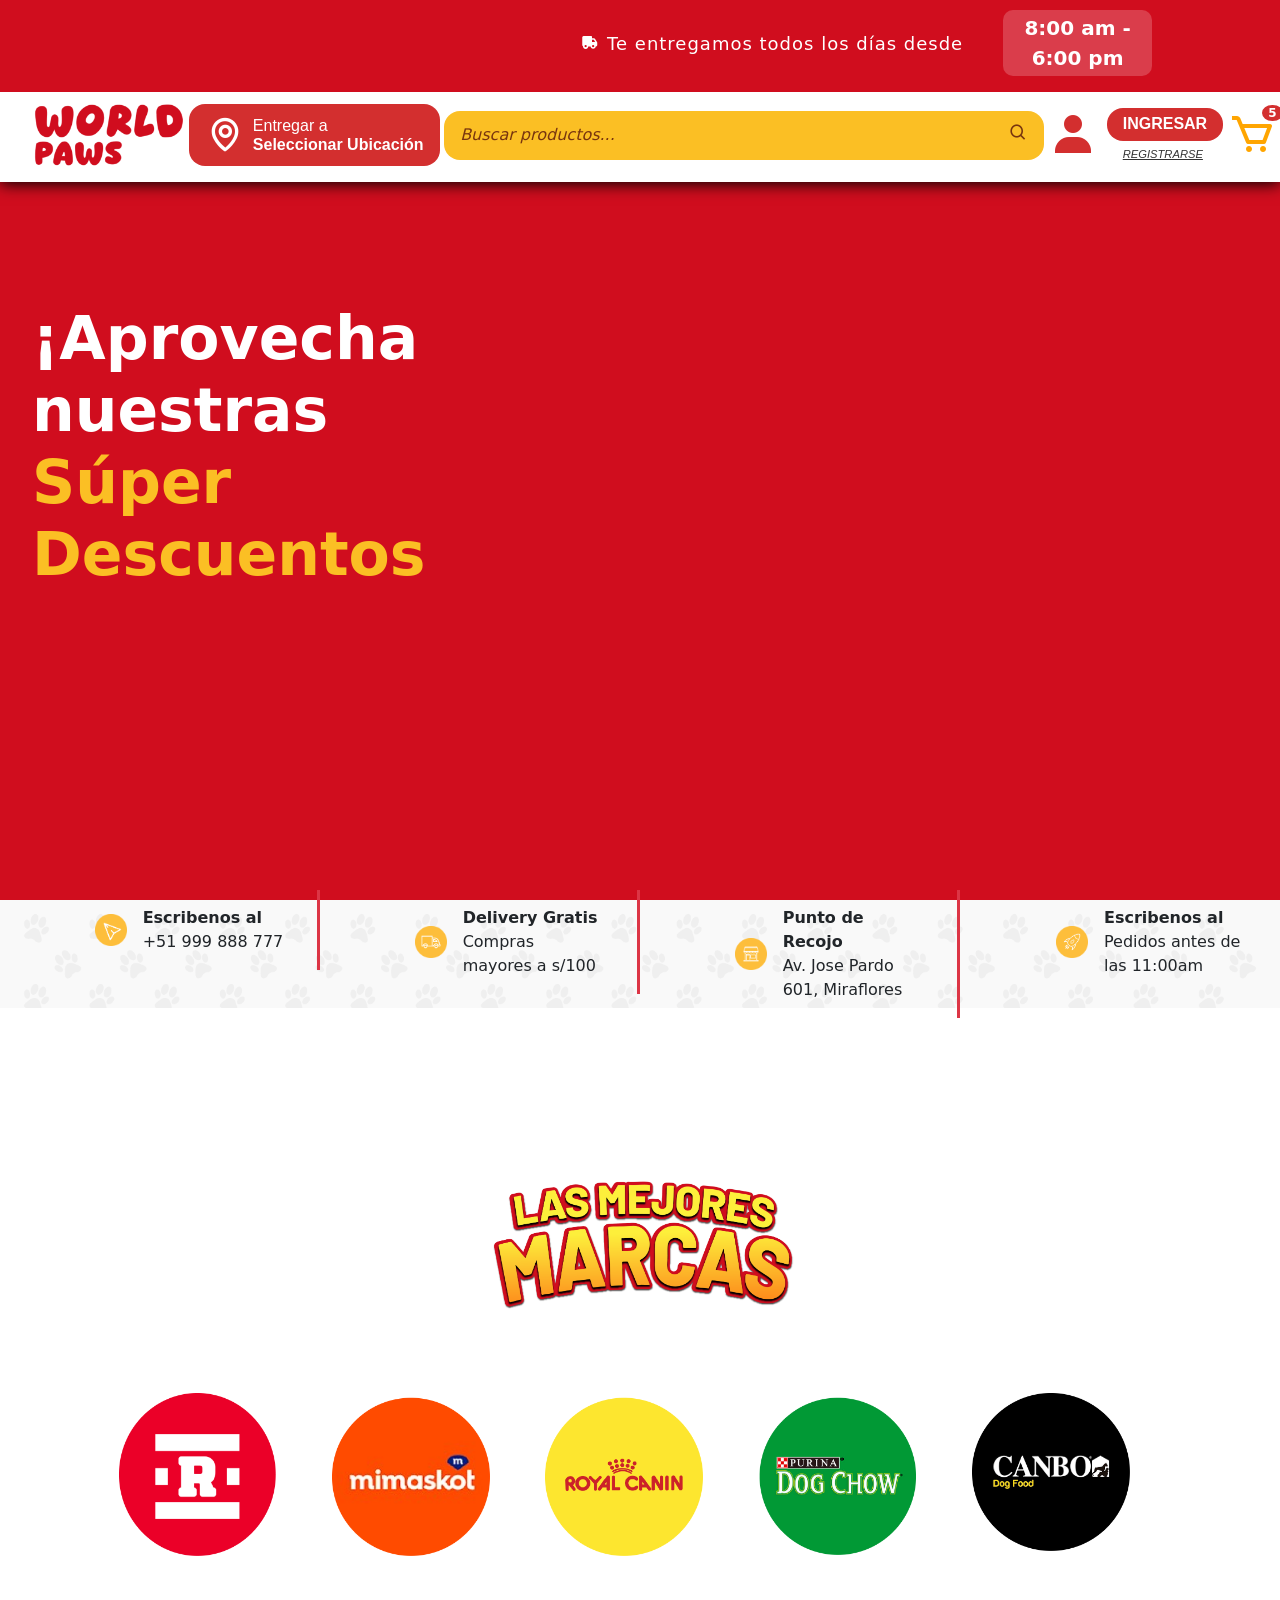
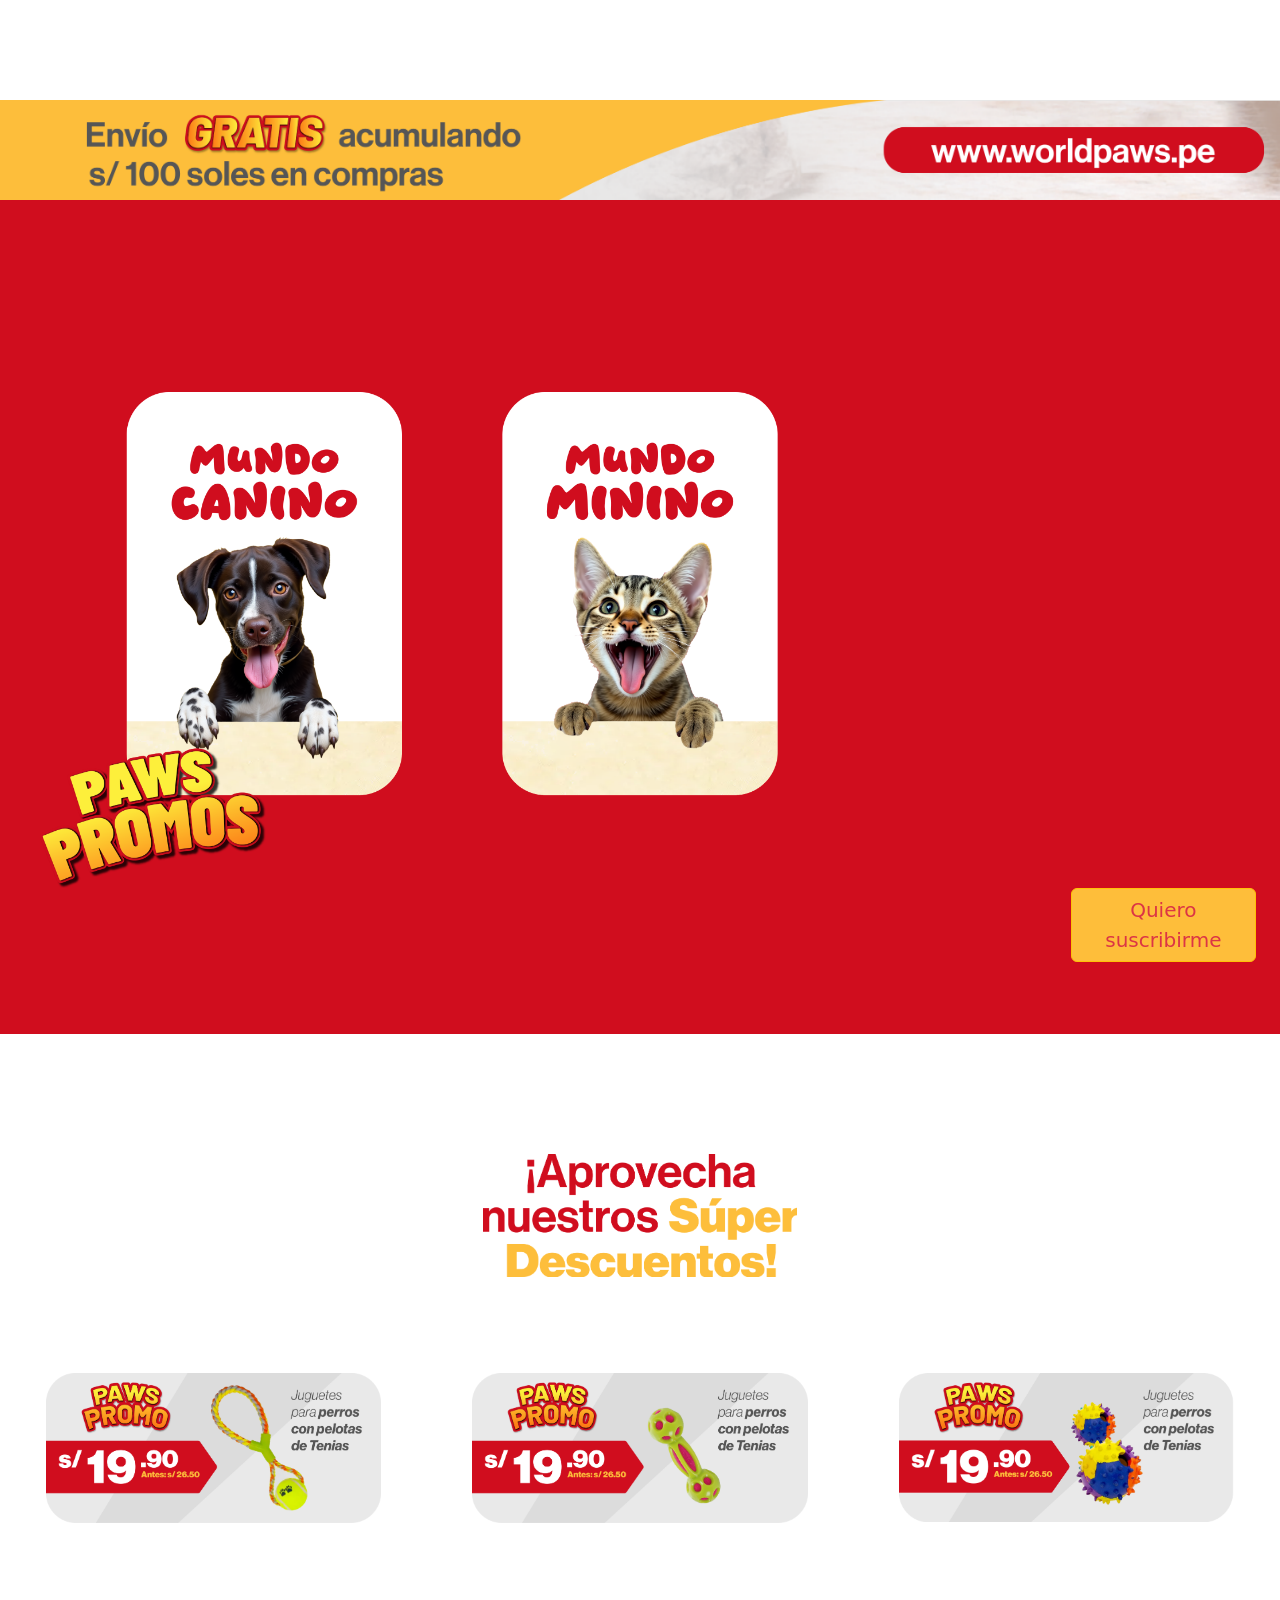
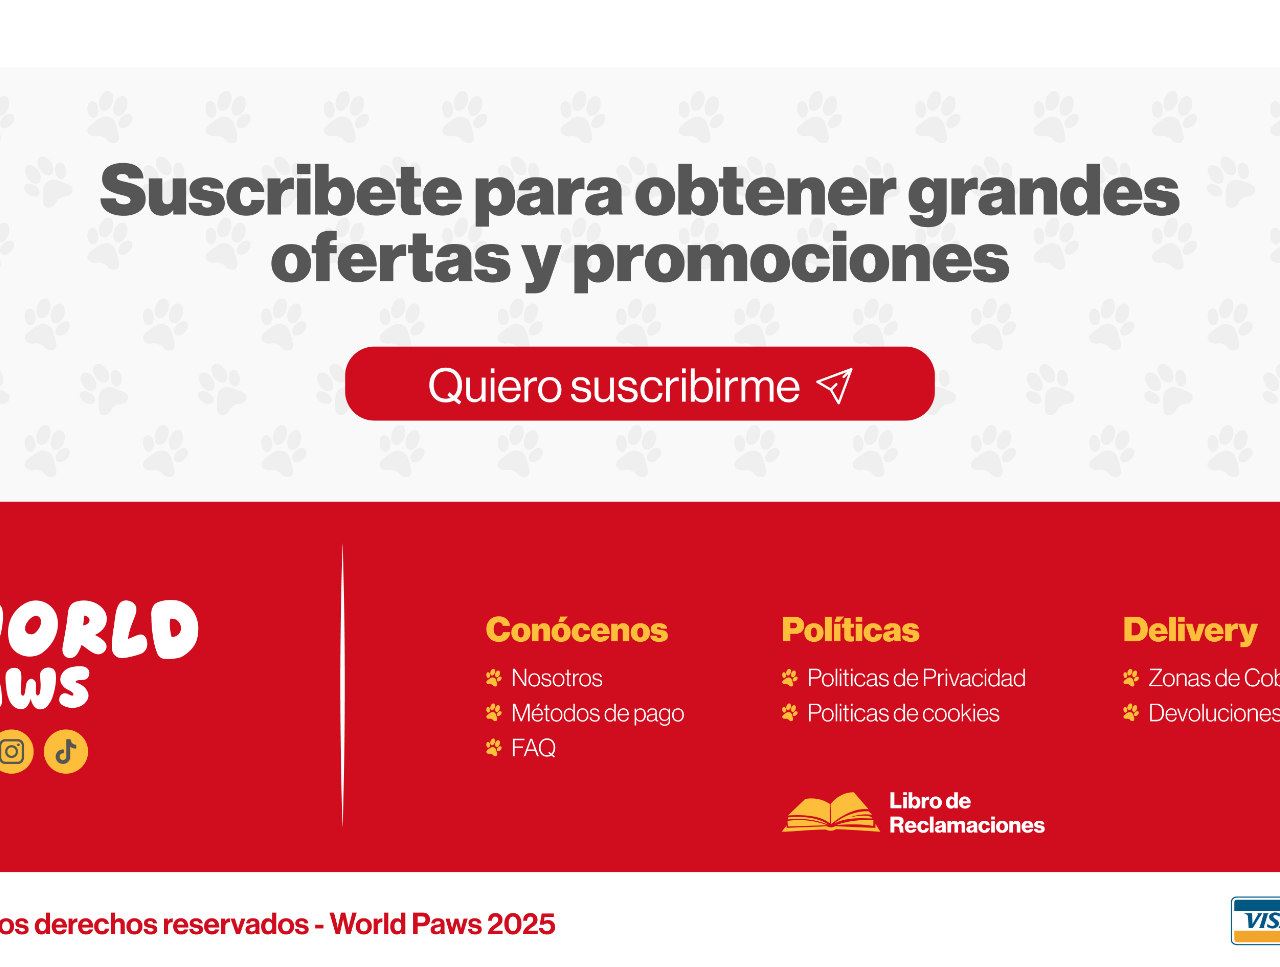
==== index.html @ 6606c612 "Add files via upload" ====
<!doctype html>
<html lang="en">
  <head>
    <meta charset="utf-8">
    <meta name="viewport" content="width=device-width, initial-scale=1">
    <title>World Paws</title>
    <link rel="stylesheet" href="bootstrap-5.3.5-dist/css/bootstrap.min.css">
    <link href='https://unpkg.com/boxicons@2.1.4/css/boxicons.min.css' rel='stylesheet'>
    <link href="https://cdn.jsdelivr.net/npm/bootstrap@5.3.5/dist/css/bootstrap.min.css" rel="stylesheet" integrity="sha384-SgOJa3DmI69IUzQ2PVdRZhwQ+dy64/BUtbMJw1MZ8t5HZApcHrRKUc4W0kG879m7" crossorigin="anonymous">
  </head>
  <style>
    * {
      margin: 0;
      padding: 0;
      box-sizing: border-box;
    }

    body {
      overflow-x: hidden;
    }




    .bg-paws{
        background: #d00d1e;
    }
    .ofertas{
        width: 100%;
        background: #d00d1e;
        color: white;
        display: flex;
        justify-content: center;
        align-items: center;
    }
    .etiqueta-oferta{
        width: 80%;
        display: flex;
    }
    .etiqueta-oferta ul{
        width: 100%;
        height: 100%;
        display: flex;
        justify-content: end;
        align-items: center;
        margin-top: 10px;
    }
    .etiqueta-oferta ul li{
        list-style: none;
    }
    .etiqueta-oferta ul li a{
        position: relative;
        text-decoration: none;
        margin: 0 40px;
        color: white;
        font-size: 18px;
        letter-spacing: 1px;
    }
    .horario-etiqueta{
        width: 15%;
        text-align: center;
        padding: 3px;
        background-color: rgba(255, 255, 255, 0.2);
        border-radius: 10px;
        font-size: 20px;
        font-weight: 700;
    }


    .menu{
        position: fixed;
        background: white;
        width: 100%;
        box-shadow: 0px 2px 15px black;
        z-index: 1025;
    }

    .menu nav{
        width: 100%;
        background: white;
    }

    .menu nav ul{
        display: flex;
        justify-content: space-around;
        align-items: center;
        margin-top: 12px;
    }

    .menu nav ul li{
        list-style: none;
    }



    .search-container {
      background-color: #fbbf24; /* amarillo */
      border-radius: 1rem;
      padding: 0.75rem 1rem;
      display: flex;
      align-items: center;
      width: 600px;
      margin: auto;
    }
    .search-container input {
      border: none;
      background: transparent;
      flex: 1;
      font-size: 1rem;
      color: #78350f; /* texto más oscuro */
    }
    .search-container input::placeholder {
      color: #78350f;
      font-style: italic;
      border: none;
    }
    .search-container i {
      color: #78350f;
      font-size: 1.2rem;
    }
    @media (max-width: 480px) {
      .search-container {
        padding: 0.5rem 0.75rem;
      }
    }


    .location-btn {
      background-color: #d32f2f;
      color: white;
      display: inline-flex;
      align-items: center;
      padding: 0.7rem 1rem;
      border-radius: 1rem;
      border: none;
      font-family: Arial, sans-serif;
      cursor: pointer;
    }

    .location-btn i {
      font-size: 2.5rem;
      margin-right: 0.5rem;
    }

    .location-btn span {
      display: block;
      line-height: 1.2;
      text-align: start;
    }

    .location-btn .bold {
      font-weight: bold;
      text-align: start;
    }

    @media (max-width: 480px) {
      .location-btn {
        font-size: 0.9rem;
        padding: 0.5rem 0.8rem;
      }
      .location-btn i {
        font-size: 1.2rem;
      }
    }




    .user-login {
      display: flex;
      align-items: center;
      gap: 10px;
      font-family: Arial, sans-serif;
    }

    .user-login i {
      font-size: 3rem;
      color: #d32f2f;
    }

    .login-actions {
      display: flex;
      flex-direction: column;
      align-items: flex-start;
    }

    .login-btn {
      background-color: #d32f2f;
      color: white;
      font-weight: bold;
      border: none;
      padding: 0.3rem 1rem;
      border-radius: 1rem;
      cursor: pointer;
      margin-bottom: 5px;
    }

    .register-link {
      font-style: italic;
      font-size: 0.70rem;
      color: #333;
    }

    @media (max-width: 480px) {
      .user-login {
        flex-direction: column;
        align-items: center;
        text-align: center;
      }

      .login-actions {
        align-items: center;
      }
    }


    .cart-container {
      position: relative;
      width: 50px;
      height: 50px;
    }

    .cart-icon {
      font-size: 3rem;
      color: orange;
    }

    .cart-badge {
      position: absolute;
      top: -5px;
      right: -5px;
      background-color: #d32f2f;
      color: white;
      border-radius: 50%;
      padding: 2px 6px;
      font-size: 0.75rem;
      font-weight: bold;
      line-height: 1;
    }

    /* Responsive size */
    @media (max-width: 576px) {
      .cart-container {
        width: 40px;
        height: 40px;
      }

      .cart-icon {
        font-size: 1.5rem;
      }

      .cart-badge {
        font-size: 0.65rem;
        padding: 2px 5px;
      }
    }

    .banner{
        width: 100%;
        background: #d00d1e;
        height: 100vh;
        display: flex;
        justify-content: space-around;
        align-items: end;
    }
    .perro{
        width: 35%;
    }
    .descuento{
        width: 25%;
    }
    .perro img{
        width: 100%;
    }
    .super-descuentos{
        width: 25%;
        height: 100%;
        display: flex;
        align-items: center;
    }
    .super-descuentos h1{
        font-size: 60px;
        font-weight: 600;
        color: white;
    }
    .super-descuentos h1 span{
        color: #fbbf24;
        font-weight: 800;
    }


    input[type="text"] {
  border: none;
  outline: none;
  box-shadow: none;
}

.logo-img{
    width: 150px;
}
#ventana-registrar{
    opacity: 0;
    position: absolute;
    width: 350px;
    height: 550px;
    background: white;
    border-radius: 20px;
    margin-top: 60px;
    margin-left: -110px;
    pointer-events: none; /* para que no se pueda hacer clic cuando está oculto */
    transform: scale(0.95);
    transition: all 0.3s ease;
    z-index: 1025;
}
#registrar:hover ~ #ventana-registrar{
    opacity: 1;
    transform: scale(1);
    pointer-events: auto;
    z-index: 1025;
}




/* Título PAWS PROMOS */



/* CSS */

.fondo-patitas{
  background: url("Recursos/Esquema web - World Paws-19.png");
  background-repeat: no-repeat;
  background-size: cover;
  display: flex;
  align-items: center;
  height: 12vh;
}

.marcas{
  width: 100%;
  height: 88vh;
  align-content: end;
}

.hover-marcas {
  transition: box-shadow 0.3s ease-in-out;
}

.hover-marcas:hover {
  box-shadow: 0 0 20px rgba(0, 0, 0, 0.4);
}

.oferta-img{
  width: 100%;
  background: url("Recursos/pie-17.png");
  height: 100px;
  background-repeat: no-repeat;
  background-size: cover;
  display: flex;
  align-items: center;
}


.inicio {
      background: #1abc9c;
      color: white;
      height: 100vh;
      display: flex;
      justify-content: center;
      align-items: center;
      font-size: 30px;
    }

    .horizontal-section {
      height: 100vh;
      position: relative;
    }

    .horizontal-scroll {
      display: flex;
      height: 100vh;
    }

    .panel {
      min-width: 100vw;
      height: 100%;
      display: flex;
    }

    .final {
      background: #f1c40f;
      color: #222;
      height: 100vh;
      display: flex;
      justify-content: center;
      align-items: center;
      font-size: 30px;
    }

    .color-btn-sub{
      background: #FEBE3A;
    }
  </style>
  <body>
    

    <!-- MENU -->
     <section class="menu">
        <!-- ETIQUETA OFERTA -->
        <section class="ofertas">
            <div class="etiqueta-oferta">
                <ul>
                    <li><a href="#"><span><i class='bx bxs-truck'></i></span> Te entregamos todos los días desde</a></li>
                    <li class="horario-etiqueta">8:00 am - 6:00 pm</li>
                </ul>
            </div>
        </section>
        <!-- END ETIQUETA OFERTA -->
        <nav>
            <ul>
                <li><a href="index.html"><img class="logo-img" src="logo.png" alt=""></a></li>
                <li>
                    <div class="ubicacion">
                        <button class="location-btn">
                            <i class='bx bx-map'></i>
                            <span>Entregar a<br><span class="bold">Seleccionar Ubicación</span></span>
                        </button>
                    </div>
                </li>
                <li>
                    <div class="input">
                        <div class="search-container">
                            <input type="text" placeholder="Buscar productos...">
                            <a href="#"><i class='bx bx-search'></i></a>
                        </div>
                    </div>
                </li>

                <li>
                    <div class="inicio-secion">
                        <div class="user-login">
                            <i class='bx bxs-user'></i>
                            <div class="login-actions">
                                <a href="login.html" class="login-btn text-decoration-none">INGRESAR</a>
                                <a href="registrar.html" id="registrar" class="register-link ms-3">REGISTRARSE</a>
                                <div id="ventana-registrar">
                                    <div class="col-12 text-center rounded-top-4 bg-paws">
                                        <h2 class="p-3 fw-bold text-light">INICIAR SESIÓN</h2>
                                    </div>
                                    <div class="col-12 p-3">
                                        <p>Elige una de las opciones para iniciar sesión</p>
                                    </div>
                                    <div class="col-12 p-4 d-grid">
                                        <a class="btn btn-outline-danger fw-bold" style="font-size: 13px;" href="#">Ingresar correo y contraseña</a>
                                        <a class="btn btn-outline-dark fw-bold mt-3" style="font-size: 13px;" href="#"><span><img width="25" src="https://img.icons8.com/?size=100&id=17949&format=png&color=000000" alt=""></span> Google</a>
                                        <a class="btn btn-outline-primary fw-bold mt-3" style="font-size: 13px;" href="#"><span><img width="25" src="https://img.icons8.com/?size=100&id=13912&format=png&color=000000" alt=""></span> Facebook</a>
                                        
                                    </div>
                                    <div class="col-3 mx-auto">
                                        <img class="img-fluid" src="Recursos/Perrito-10-10.png" alt="">
                                    </div>
                                    <div class="col-12 text-center mt-5">
                                        <p>¿Eres nuevo en World Paws? <span><a class="text-danger fw-bold" href="#">Registrate</a></span></p>
                                    </div>
                                </div>
                            </div>
                        </div>
                    </div>
                </li>
                <li>
                    <div class="carrito-compra">
                        <div class="cart-container">
                            <i class='bx bx-cart cart-icon'></i>
                            <span class="cart-badge">0</span> <!-- Aquí puedes poner cualquier número dinámicamente -->
                        </div>
                    </div>
                </li>
            </ul>
        </nav>
     </section>
    <!-- END MENU -->

    <!-- BANNER -->
     <section class="banner">
        <div class="super-descuentos">
            <h1>¡Aprovecha<br>nuestras <span>Súper</span><br><span>Descuentos</span></h1>
        </div>
        <div class="perro">
            <img src="Recursos/Perrito-10-10.png" alt="">
        </div>
        <div class="descuento">
            <!-- HTML -->

        </div>
     </section>
    <!-- END BANNER -->


    <!-- MARCAS -->
     <section class="container-fluid fondo-patitas">
        <div class="row">
          <div class="col-3 p-3 d-flex justify-content-evenly h-100 align-items-center border-3 border-end border-danger">
              <div class="col-4 d-flex justify-content-end">
                <div class="col-4"><img class="img-fluid" src="Recursos/Esquema web - World Paws-13.png" alt=""></div>
              </div>
              <div class="col-6">
                <strong>Escribenos al</strong><br><span>+51 999 888 777</span>
              </div>
          </div>
          <div class="col-3 p-3 d-flex justify-content-evenly h-100 align-items-center border-3 border-end border-danger">
              <div class="col-4 d-flex justify-content-end">
                <div class="col-4"><img class="img-fluid" src="Recursos/Esquema web - World Paws-14.png" alt=""></div>
              </div>
              <div class="col-6">
                <strong>Delivery Gratis</strong><br><span>Compras mayores a s/100</span>
              </div>
          </div>
          <div class="col-3 p-3 d-flex justify-content-evenly h-100 align-items-center border-3 border-end border-danger">
              <div class="col-4 d-flex justify-content-end">
                <div class="col-4"><img class="img-fluid" src="Recursos/Esquema web - World Paws-15.png" alt=""></div>
              </div>
              <div class="col-6">
                <strong>Punto de Recojo</strong><br><span>Av. Jose Pardo 601, Miraflores</span>
              </div>
          </div>
          <div class="col-3 p-3 d-flex justify-content-evenly h-100 align-items-center ">
              <div class="col-4 d-flex justify-content-end">
                <div class="col-4"><img class="img-fluid" src="Recursos/Esquema web - World Paws-16.png" alt=""></div>
              </div>
              <div class="col-6">
                <strong>Escribenos al</strong><br><span>Pedidos antes de las 11:00am</span>
              </div>
          </div>
        </div>
     </section>


    <!-- END MARCAS -->
     <section class="container-fluid marcas">
        <div class="row">
          <div class="col-12 text-center justify-content-center mt-5">
            <div class="col-3 mx-auto"><img class="img-fluid" src="assets/Las mejores marcas.png" alt=""></div>
          </div>
        </div><br><br><br>
            <div class="row d-flex justify-content-center">

              <div class="col-2">
                <a href="marcas.html">
                <div class="col-10  rounded-circle hover-marcas">
                  <img class="img-fluid" src="assets/Rico Can-07.png" alt="">
                </div>
                </a>
              </div>

              <div class="col-2">
                <a href="marcas.html">
                <div class="col-10  rounded-circle hover-marcas">
                  <img class="img-fluid" src="assets/Mimaskoy-09.png" alt="">
                </div>
                </a>
              </div>

              <div class="col-2">
                <a href="marcas.html">
                <div class="col-10  rounded-circle hover-marcas">
                  <img class="img-fluid" src="assets/Esquema web - World Paws-11.png" alt="">
                </div>
                </a>
              </div>

              <div class="col-2">
                <a href="marcas.html">
                <div class="col-10  rounded-circle hover-marcas">
                  <img class="img-fluid" src="assets/Dog Chow-10.png" alt="">
                </div>
                </a>
              </div>

              <div class="col-2">
                <a href="marcas.html">
                <div class="col-10  rounded-circle hover-marcas">
                  <img class="img-fluid" src="assets/Canbo-08.png" alt="">
                </div>
                </a>
              </div>

            </div>
            <br><br><br><br><br><br>
            <div class="row">
              <div class="oferta-img"></div>
            </div>
        
     </section>



     <section class="container-fluid bg-paws">
      <br><br><br><br><br><br><br><br>
      <div class="container-fluid">
        <div class="row justify-content-around">
          <div class="col-4 justify-content-center">
            <a href="marcas.html">
            <div class="col-11 mx-auto"><img class="img-fluid" src="assets/Mundo canino.png" alt=""></div></a>
          </div>

          <div class="col-4 justify-content-center">
            <a href="marcas.html">
            <div class="col-11 mx-auto"><img class="img-fluid" src="assets/Mundo Minino.png" alt=""></div></a>
          </div>

          <div class="col-4 justify-content-center">
            <a href="marcas.html">
            <div class="col-11 mx-auto"><img class="img-fluid" src="assets/Mundop mascotas.png" alt=""></div></a>
          </div>
        </div>
        <div class="row d-flex justify-content-end">
          <div class="col-2 d-grid"><a class="btn btn-warning color-btn-sub text-danger" style="font-size: 20px;" href="registrar.html">Quiero suscribirme</a></div>
        </div>
        <br><br><br>
      </div>
     </section>

     <section class="container-fluid">
      <br><br><br><br><br>
        <div class="row  justify-content-around ">

          <div class="col-12 justify-content-center">
            <div class="col-3 mx-auto"><img class="img-fluid" src="assets/Esquema web - World Paws.png" alt=""></div>
          </div>

          <div class="col-12 mt-5"></div>

          <div class="col-4 d-flex justify-content-center mt-5"><div class="col-10 mx-auto"><img class="img-fluid" src="assets/Promos-15.png" alt=""></div></div>
          <div class="col-4 d-flex justify-content-center mt-5"><div class="col-10 mx-auto"><img class="img-fluid" src="assets/Promos-16.png" alt=""></div></div>
          <div class="col-4 d-flex justify-content-center mt-5"><div class="col-10 mx-auto"><img class="img-fluid" src="assets/Promos-17.png" alt=""></div></div>
        </div>
        <br><br><br><br><br><br>
     </section>

<style>
  .footer-img{
    width: 100%;
    height: 100vh;
    background: url('assets/Footer.jpg');
    background-repeat: no-repeat;
    background-position: center;
    background-size: cover;
  }
</style>
     <footer class="footer-img">

     </footer>


<!-- GSAP & ScrollTrigger -->
<script src="https://unpkg.com/gsap@3/dist/gsap.min.js"></script>
  <script src="https://unpkg.com/gsap@3/dist/ScrollTrigger.min.js"></script>
     <script>
        document.querySelector('.cart-badge').innerText = 5; // cambia 5 por el número deseado
     </script>

    <script src="https://cdn.jsdelivr.net/npm/bootstrap@5.3.5/dist/js/bootstrap.bundle.min.js" integrity="sha384-k6d4wzSIapyDyv1kpU366/PK5hCdSbCRGRCMv+eplOQJWyd1fbcAu9OCUj5zNLiq" crossorigin="anonymous"></script>
  </body>
</html>
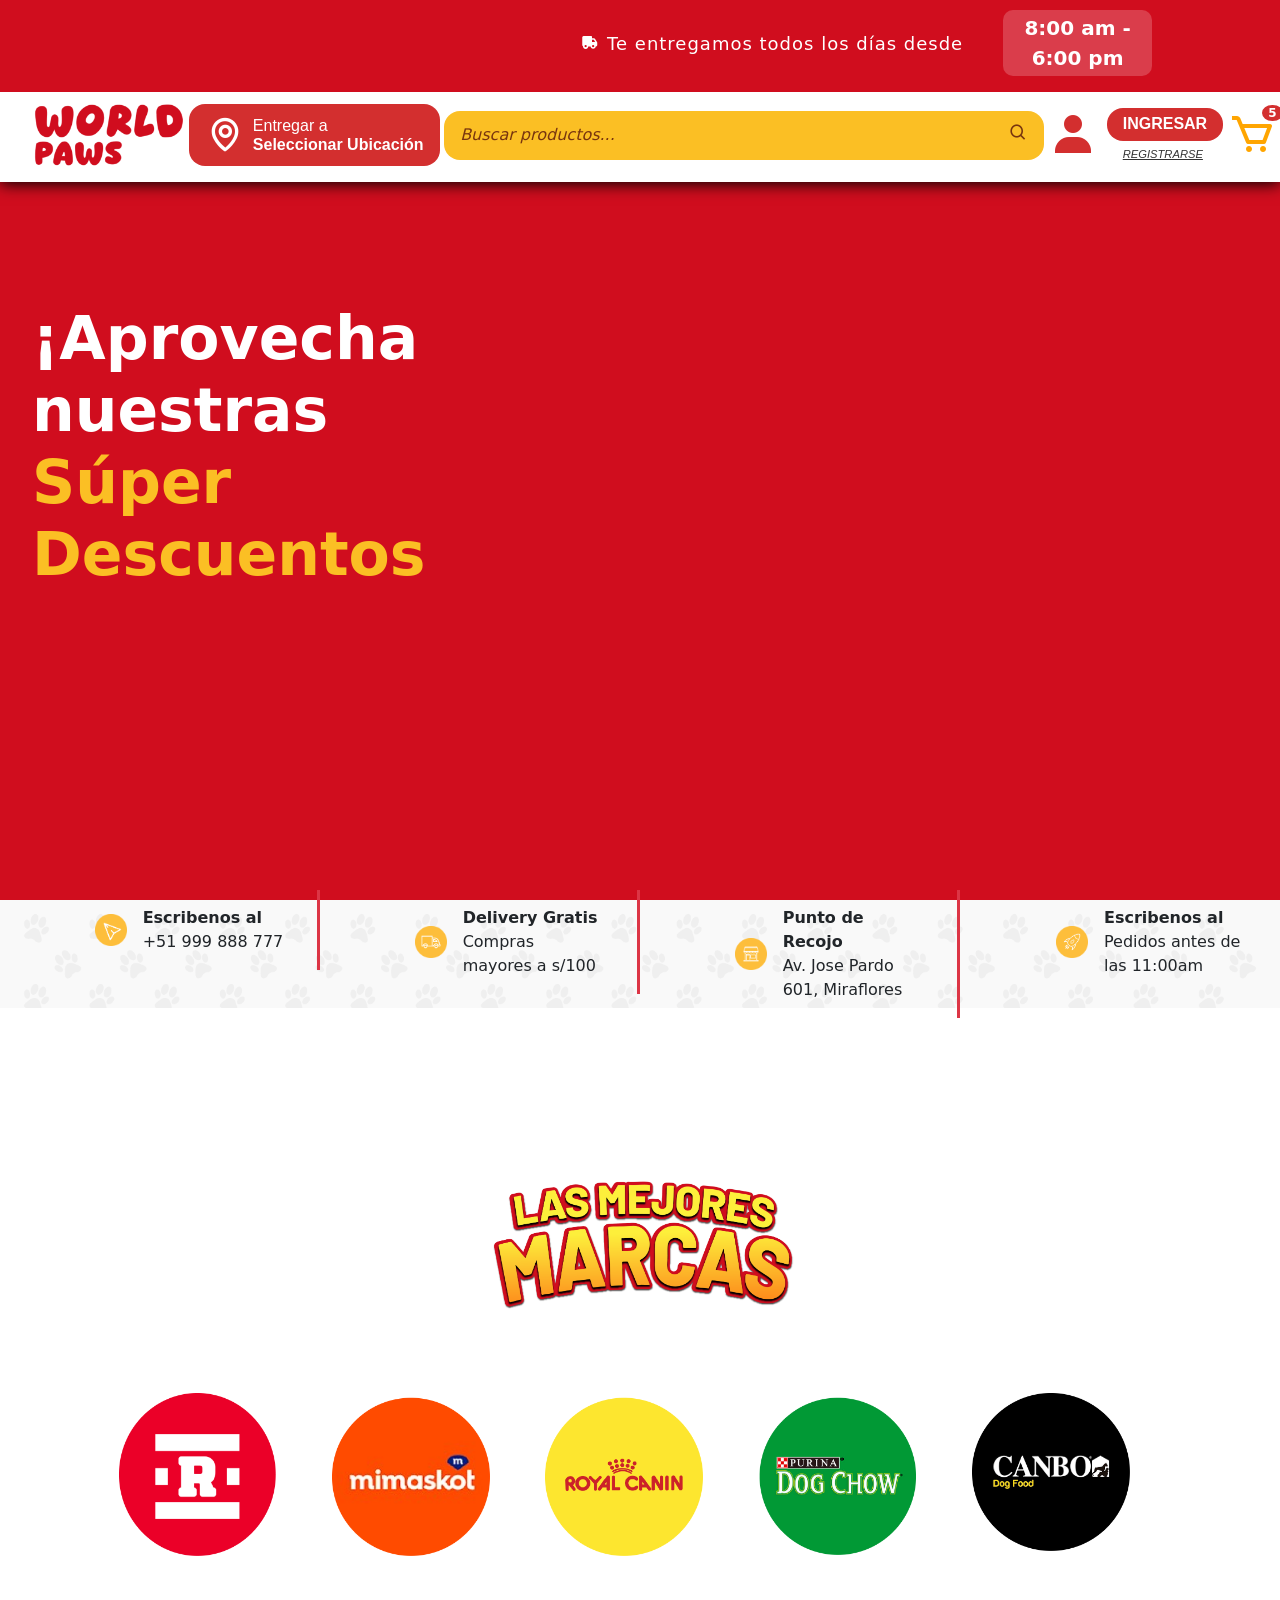
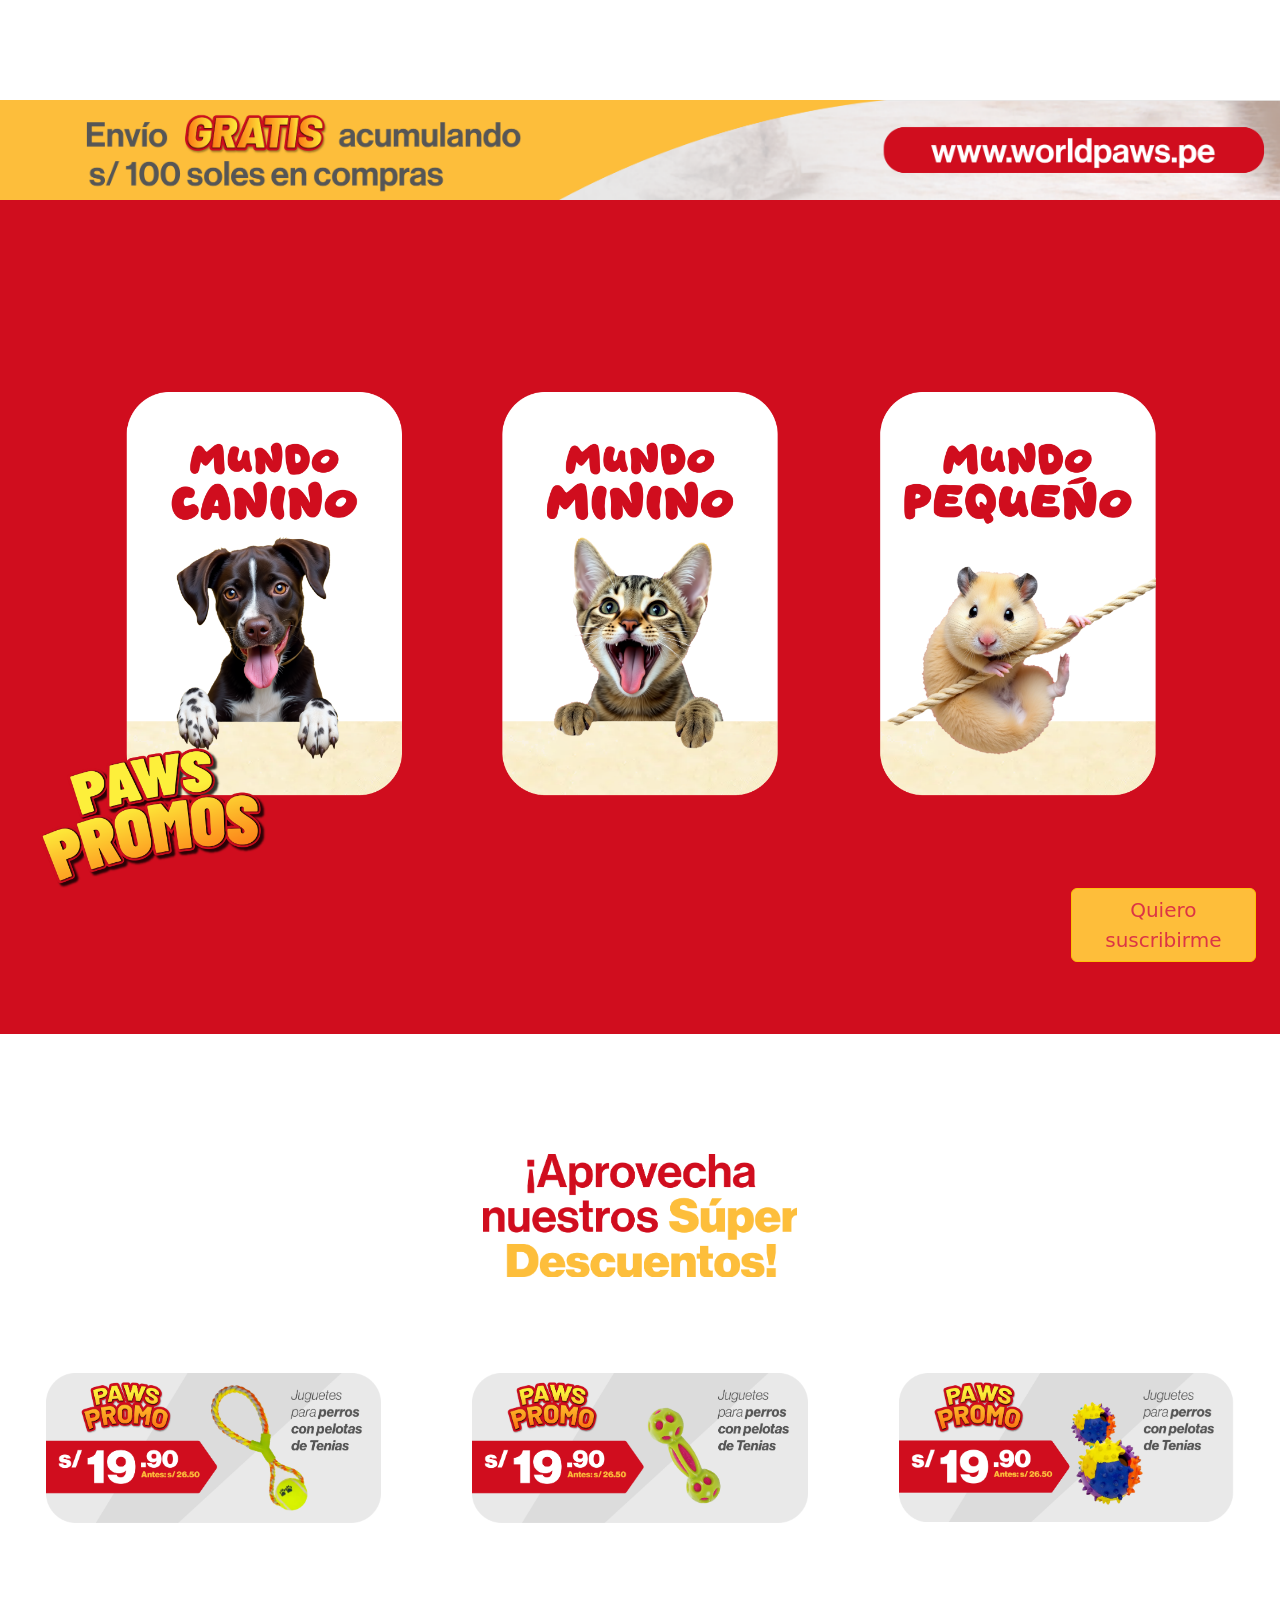
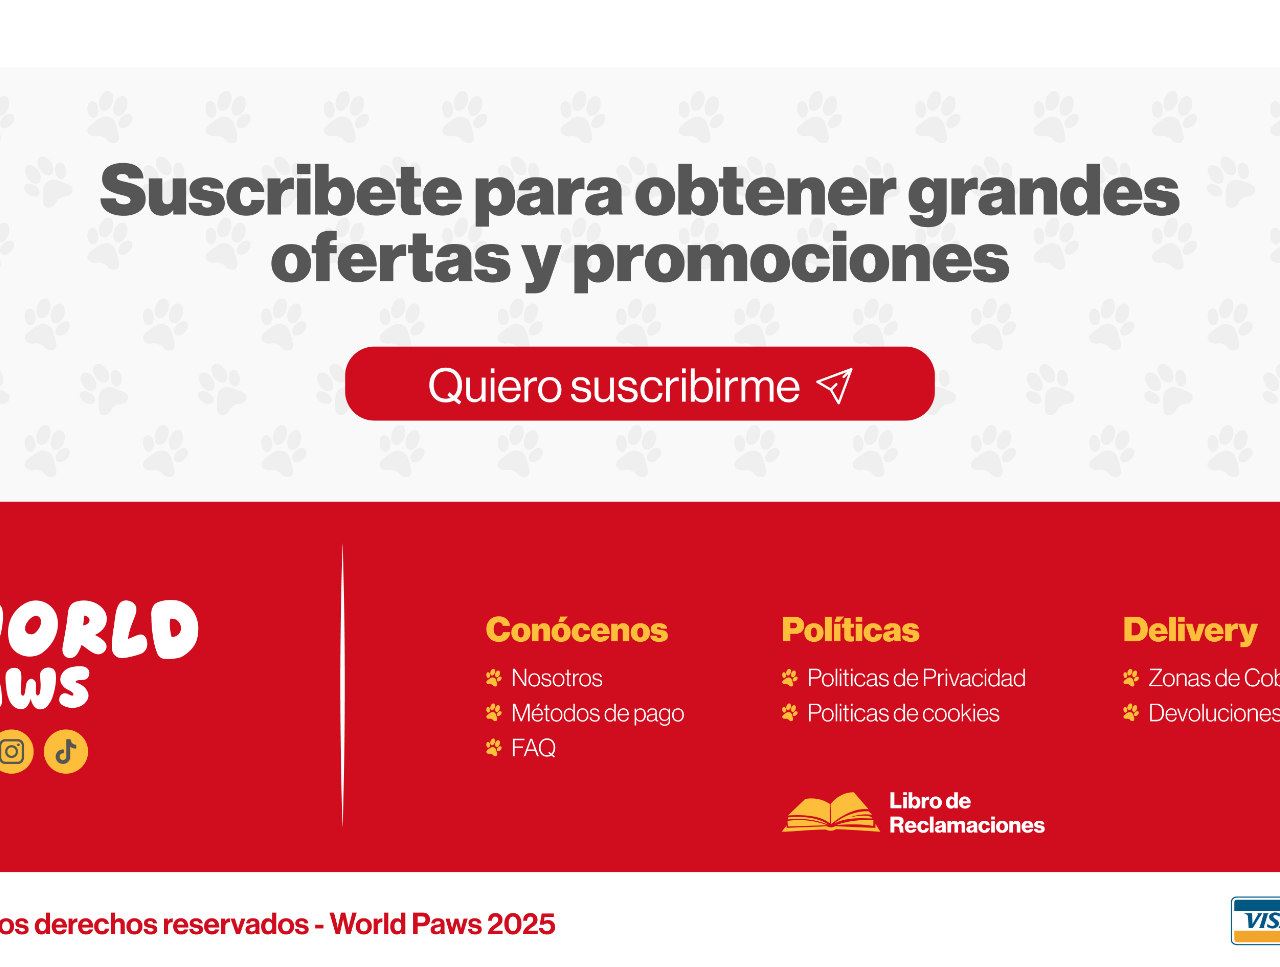
==== commit 6315f84f: "index.html" ====
--- a/index.html
+++ b/index.html
@@ -611,7 +611,7 @@
 
           <div class="col-4 justify-content-center">
             <a href="marcas.html">
-            <div class="col-11 mx-auto"><img class="img-fluid" src="assets/Mundop mascotas.png" alt=""></div></a>
+            <div class="col-11 mx-auto"><img class="img-fluid" src="assets/Mundop Mascotas.png" alt=""></div></a>
           </div>
         </div>
         <div class="row d-flex justify-content-end">
@@ -662,4 +662,4 @@
 
     <script src="https://cdn.jsdelivr.net/npm/bootstrap@5.3.5/dist/js/bootstrap.bundle.min.js" integrity="sha384-k6d4wzSIapyDyv1kpU366/PK5hCdSbCRGRCMv+eplOQJWyd1fbcAu9OCUj5zNLiq" crossorigin="anonymous"></script>
   </body>
-</html>+</html>
